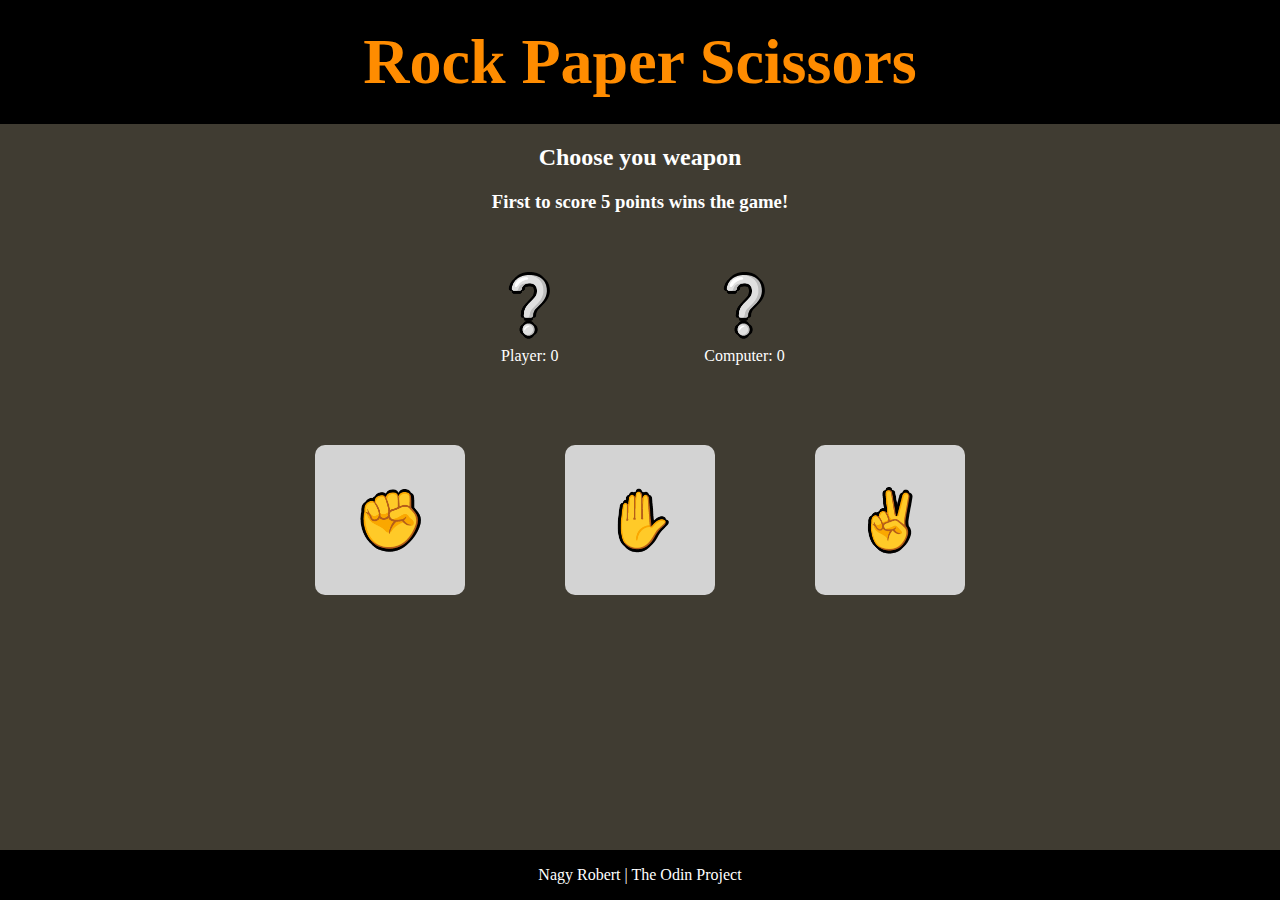
==== index.html @ bf069316 "Added most of the CSS and HTML" ====
<!DOCTYPE html>
<html lang="en">
    <head>
        <meta charset="utf-8">
        <title>Rock Paper Scissor</title>
        <link rel="stylesheet" href="rpsgame.css">
    </head>
    <body>
    <div class ="header">
        <h1>Rock Paper Scissors</h1>
    </div>
    <div class="content">
        <h2>Choose you weapon</h2>
        <h3>First to score 5 points wins the game!</h3>
        <div class="battle">
            <div class="result">
            <div>❔</div>
            <label>Player: 0</label>
            </div>
            <div class="result">
            <div>❔</div>
            <label>Computer: 0</label>
            </div>
        </div>
        <div class="weapons">
        <div class="signal">✊</div>
        <div class="signal">✋</div>
        <div class="signal">✌</div>
        </div>
    </div>
    <div class="footer">
        <p>Nagy Robert | The Odin Project</p>
    </div>
        <script src="rpsgame.js" async defer></script>
    </body>
</html>
---- rpsgame.css ----
body{
    margin: 0;
    padding: 0;
    height: 100vh;
    display: flex;
    flex-direction: column;
    justify-content: space-between;
    gap: 0px;
}

.header{
    background-color: black;
    color: darkorange;
    padding: 25px;
    text-align: center;
    font-size: 32px;
}

h1{
    margin: 0;
}

.content{
    background-color: #403c32;
    color: white;
    flex: 1;
    text-align: center;
}

.battle, .weapons{
    display: flex;
    justify-content: center;
    margin: 20px 0;
    padding: 20px 0;
}

.battle{
    gap: 100px;
}

.result {
    margin: 20px;
    gap: 100px;
}
.result div{
    font-size: 55px;
    text-shadow: -3px 0 black, 0 3px black, 3px 0 black, 0 -3px black;
    margin-bottom: 10px;
}

.weapons{
    justify-content: center;
    gap: 100px;
    
    
}

.signal{
    width: 150px;
    height: 150px;
    background-color: lightgray;
    display: flex;
    align-items: center;
    justify-content: center;
    border-radius: 10px;
    font-size: 55px;
    text-shadow: -3px 0 black, 0 3px black, 3px 0 black, 0 -3px black;
}


.footer{
    background-color: black;
    color: white;
    margin: 0;
    text-align: center;
}
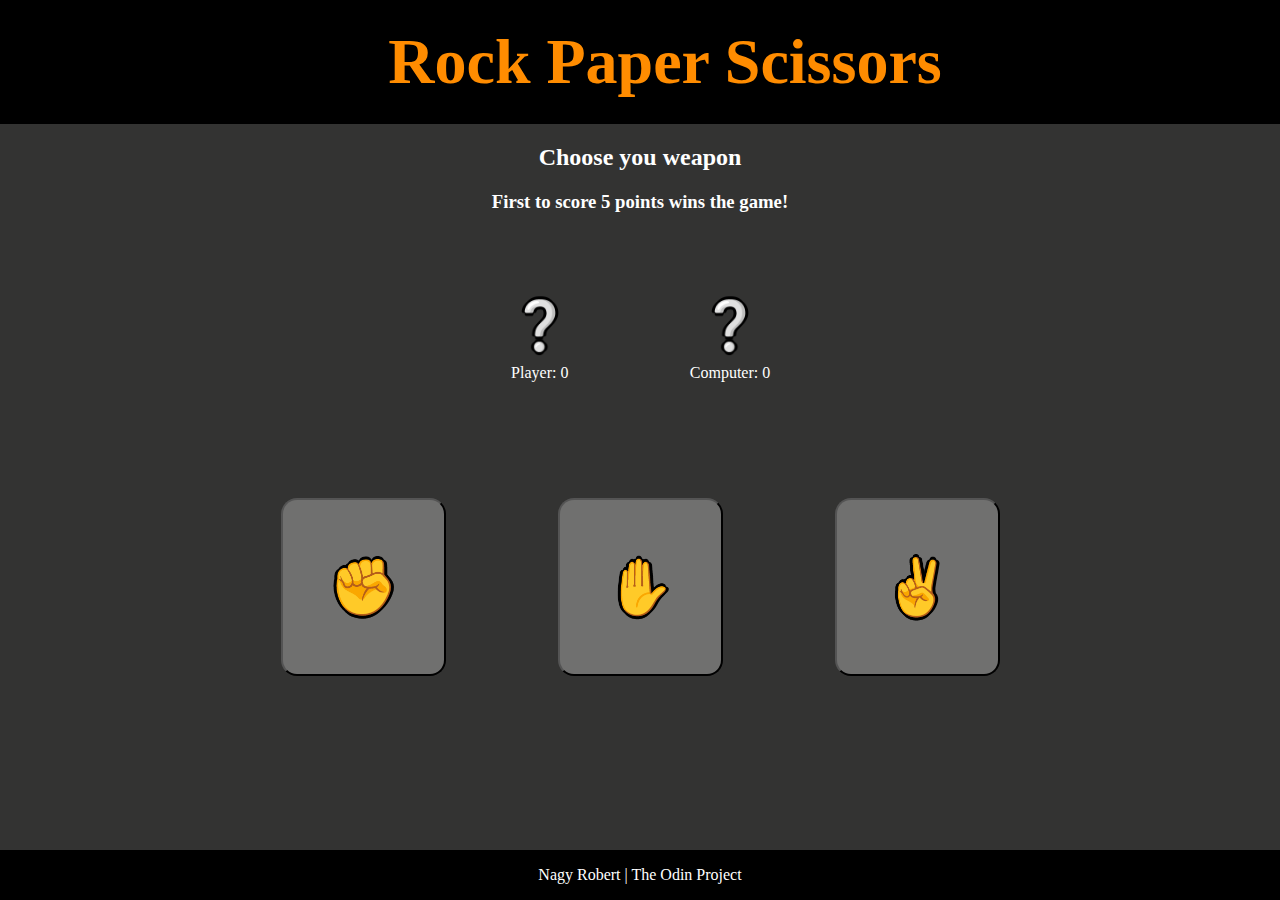
==== commit aedc34b4: "added better overlay" ====
--- a/index.html
+++ b/index.html
@@ -4,6 +4,7 @@
         <meta charset="utf-8">
         <title>Rock Paper Scissor</title>
         <link rel="stylesheet" href="rpsgame.css">
+        <meta name="viewport" content="width=device-width, initial-scale=1.0">  
     </head>
     <body>
     <div class ="header">
@@ -12,25 +13,30 @@
     <div class="content">
         <h2>Choose you weapon</h2>
         <h3>First to score 5 points wins the game!</h3>
+        <label id="description"></label>
         <div class="battle">
             <div class="result">
-            <div>❔</div>
-            <label>Player: 0</label>
+            <div class="result-human">❔</div>
+            <label class="points-human">Player: 0</label>
             </div>
             <div class="result">
-            <div>❔</div>
-            <label>Computer: 0</label>
+            <div class="result-computer">❔</div>
+            <label class="points-computer">Computer: 0</label>
             </div>
         </div>
         <div class="weapons">
-        <div class="signal">✊</div>
-        <div class="signal">✋</div>
-        <div class="signal">✌</div>
+        <button class="signal" id="rock">✊</button>
+        <button class="signal" id="paper">✋</button>
+        <button class="signal" id="scissor">✌</button>
         </div>
     </div>
     <div class="footer">
         <p>Nagy Robert | The Odin Project</p>
     </div>
+    <div class="game-over">
+        <p class="gameover-text"></p>
+        <button class="again-btn">Try Again</button>
+    </div>
         <script src="rpsgame.js" async defer></script>
     </body>
 </html>--- a/rpsgame.css
+++ b/rpsgame.css
@@ -2,6 +2,7 @@
     margin: 0;
     padding: 0;
     height: 100vh;
+    width: 100vw;
     display: flex;
     flex-direction: column;
     justify-content: space-between;
@@ -14,6 +15,7 @@
     padding: 25px;
     text-align: center;
     font-size: 32px;
+    width: 100%;
 }
 
 h1{
@@ -21,56 +23,102 @@
 }
 
 .content{
-    background-color: #403c32;
+    background-color: #333332;
     color: white;
     flex: 1;
     text-align: center;
+    width: 100%;
 }
 
 .battle, .weapons{
     display: flex;
     justify-content: center;
-    margin: 20px 0;
-    padding: 20px 0;
+    margin: 2em 0;
+    padding: 2em 0;
 }
 
 .battle{
-    gap: 100px;
+    gap: 5em;
 }
 
 .result {
     margin: 20px;
-    gap: 100px;
+    gap: 1em;
 }
 .result div{
-    font-size: 55px;
+    font-size: 3em;
     text-shadow: -3px 0 black, 0 3px black, 3px 0 black, 0 -3px black;
     margin-bottom: 10px;
 }
 
 .weapons{
     justify-content: center;
-    gap: 100px;
+    gap: 7em;
     
     
 }
 
 .signal{
-    width: 150px;
-    height: 150px;
-    background-color: lightgray;
+    max-width: 3em;
+    padding: 1em;
+    background-color: #70706f;
     display: flex;
     align-items: center;
     justify-content: center;
-    border-radius: 10px;
+    border-radius: 1rem;
     font-size: 55px;
     text-shadow: -3px 0 black, 0 3px black, 3px 0 black, 0 -3px black;
 }
 
+.signal:hover{
+    background-color: lightgrey;
+}
 
 .footer{
     background-color: black;
     color: white;
     margin: 0;
     text-align: center;
-}+    width: 100%;
+}
+
+.game-over{
+    position: absolute;
+    top: 42%;
+    left: 35%;
+    border:  3px solid black;
+    width: 400px;
+    height: 200px;
+    background-color: #70706f;
+    color: white;
+    display: flex;
+    flex-direction: column;
+    align-items: center;
+    justify-content: center;
+    font-size: 35px;
+    border-radius: 3px;
+    visibility: hidden;
+    box-shadow: 5px 10px 8px #888888;
+    z-index: 101;
+}
+#overlay-div{
+    display: none;
+    z-index: 100;
+    position: fixed;
+    top: 0;
+    bottom: 0;
+    left: 0;
+    right: 0;
+    background: rgba(90, 90, 90, 0.5);
+}
+
+@media (max-width: 1000px) {
+    body{
+
+       background-color: rebeccapurple;
+ 
+    }
+    
+    
+    
+    }  